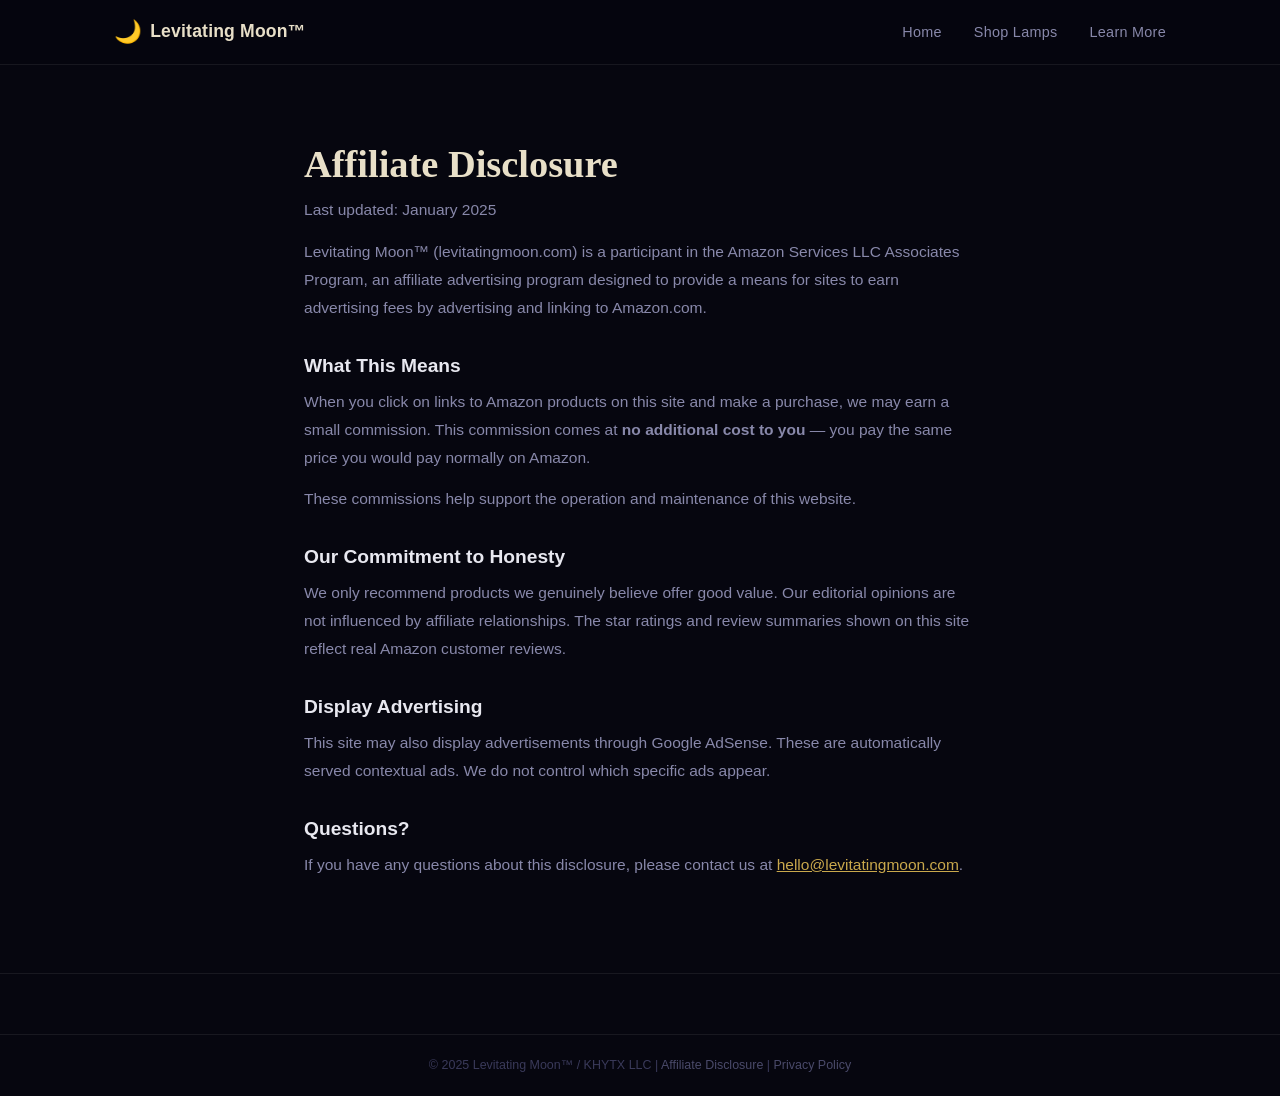
==== affiliate-disclosure.html @ 69dfb187 "Initial commit - levitatingmoon.com affiliate site" ====
<!DOCTYPE html>
<html lang="en">
<head>
  <meta charset="UTF-8" />
  <meta name="viewport" content="width=device-width, initial-scale=1.0" />
  <title>Affiliate Disclosure – Levitating Moon™</title>
  <meta name="robots" content="noindex, follow" />
  <link rel="stylesheet" href="style.css" />
  <link rel="stylesheet" href="legal.css" />
</head>
<body>
  <header class="site-header">
    <nav class="nav-inner">
      <a href="/" class="logo">
        <span class="logo-icon">🌙</span>
        <span class="logo-text">Levitating Moon™</span>
      </a>
      <ul class="nav-links">
        <li><a href="/">Home</a></li>
        <li><a href="shop.html">Shop Lamps</a></li>
        <li><a href="blog.html">Learn More</a></li>
      </ul>
    </nav>
  </header>

  <main class="legal-main">
    <div class="container legal-container">
      <h1>Affiliate Disclosure</h1>
      <p class="legal-date">Last updated: January 2025</p>

      <p>Levitating Moon™ (levitatingmoon.com) is a participant in the Amazon Services LLC Associates Program, an affiliate advertising program designed to provide a means for sites to earn advertising fees by advertising and linking to Amazon.com.</p>

      <h2>What This Means</h2>
      <p>When you click on links to Amazon products on this site and make a purchase, we may earn a small commission. This commission comes at <strong>no additional cost to you</strong> — you pay the same price you would pay normally on Amazon.</p>
      <p>These commissions help support the operation and maintenance of this website.</p>

      <h2>Our Commitment to Honesty</h2>
      <p>We only recommend products we genuinely believe offer good value. Our editorial opinions are not influenced by affiliate relationships. The star ratings and review summaries shown on this site reflect real Amazon customer reviews.</p>

      <h2>Display Advertising</h2>
      <p>This site may also display advertisements through Google AdSense. These are automatically served contextual ads. We do not control which specific ads appear.</p>

      <h2>Questions?</h2>
      <p>If you have any questions about this disclosure, please contact us at <a href="mailto:hello@levitatingmoon.com">hello@levitatingmoon.com</a>.</p>
    </div>
  </main>

  <footer class="site-footer">
    <div class="footer-bottom">
      <p>© 2025 Levitating Moon™ / KHYTX LLC | <a href="affiliate-disclosure.html">Affiliate Disclosure</a> | <a href="privacy.html">Privacy Policy</a></p>
    </div>
  </footer>
</body>
</html>
---- style.css ----
/* ===== RESET & BASE ===== */
*, *::before, *::after { box-sizing: border-box; margin: 0; padding: 0; }

:root {
  --bg: #06060f;
  --bg2: #0d0d1a;
  --bg3: #111128;
  --surface: #14142b;
  --surface2: #1a1a35;
  --border: rgba(255,255,255,0.07);
  --moon: #e8dfc8;
  --moon-glow: #fffbe0;
  --gold: #c9a84c;
  --gold-light: #f0d07a;
  --text: #e8e8f0;
  --text-muted: #8888aa;
  --amazon: #ff9900;
  --amazon-hover: #e68a00;
  --accent: #7b6fff;
  --radius: 16px;
  --radius-sm: 8px;
  --shadow: 0 8px 40px rgba(0,0,0,0.6);
  --font: 'Georgia', 'Times New Roman', serif;
  --font-sans: -apple-system, BlinkMacSystemFont, 'Segoe UI', sans-serif;
}

html { scroll-behavior: smooth; }

body {
  background: var(--bg);
  color: var(--text);
  font-family: var(--font-sans);
  line-height: 1.7;
  overflow-x: hidden;
}

a { color: inherit; text-decoration: none; }

img { max-width: 100%; }

/* ===== CONTAINER ===== */
.container {
  max-width: 1100px;
  margin: 0 auto;
  padding: 0 24px;
}

/* ===== SECTION ===== */
.section {
  padding: 90px 0;
}

/* ===== HEADER / NAV ===== */
.site-header {
  position: fixed;
  top: 0; left: 0; right: 0;
  z-index: 100;
  background: rgba(6,6,15,0.85);
  backdrop-filter: blur(12px);
  border-bottom: 1px solid var(--border);
}

.nav-inner {
  max-width: 1100px;
  margin: 0 auto;
  padding: 0 24px;
  height: 64px;
  display: flex;
  align-items: center;
  justify-content: space-between;
}

.logo {
  display: flex;
  align-items: center;
  gap: 8px;
  font-size: 1.1rem;
  font-weight: 700;
  color: var(--moon);
  letter-spacing: 0.01em;
}

.logo-icon { font-size: 1.4rem; }

.nav-links {
  list-style: none;
  display: flex;
  gap: 32px;
}

.nav-links a {
  font-size: 0.9rem;
  color: var(--text-muted);
  transition: color 0.2s;
  letter-spacing: 0.02em;
}

.nav-links a:hover { color: var(--text); }

/* ===== BUTTONS ===== */
.btn {
  display: inline-block;
  padding: 13px 28px;
  border-radius: 50px;
  font-size: 0.95rem;
  font-weight: 600;
  cursor: pointer;
  transition: all 0.2s ease;
  letter-spacing: 0.02em;
}

.btn-primary {
  background: linear-gradient(135deg, var(--gold), var(--gold-light));
  color: #0a0808;
}

.btn-primary:hover {
  transform: translateY(-2px);
  box-shadow: 0 8px 24px rgba(201,168,76,0.35);
}

.btn-ghost {
  background: transparent;
  color: var(--text-muted);
  border: 1px solid var(--border);
}

.btn-ghost:hover {
  color: var(--text);
  border-color: rgba(255,255,255,0.25);
  background: rgba(255,255,255,0.04);
}

.btn-amazon {
  background: var(--amazon);
  color: #000;
  display: block;
  text-align: center;
  border-radius: var(--radius-sm);
  font-weight: 700;
  font-size: 0.9rem;
  margin-top: 14px;
}

.btn-amazon:hover {
  background: var(--amazon-hover);
  transform: translateY(-1px);
}

/* ===== SECTION LABELS ===== */
.section-tag {
  font-size: 0.78rem;
  font-weight: 700;
  letter-spacing: 0.14em;
  text-transform: uppercase;
  color: var(--gold);
  margin-bottom: 10px;
}

.section-sub {
  color: var(--text-muted);
  max-width: 560px;
  margin: 12px 0 40px;
  font-size: 1.05rem;
}

h1, h2, h3, h4 { font-family: var(--font); line-height: 1.25; }

h1 { font-size: clamp(2.2rem, 5vw, 3.6rem); color: var(--moon); }
h2 { font-size: clamp(1.7rem, 3.5vw, 2.5rem); color: var(--moon); margin-bottom: 14px; }
h3 { font-size: 1.2rem; color: var(--text); margin-bottom: 8px; }

/* ===== HERO ===== */
.hero {
  min-height: 100vh;
  display: flex;
  align-items: center;
  justify-content: center;
  position: relative;
  overflow: hidden;
  padding: 120px 24px 80px;
}

.hero-bg {
  position: absolute;
  inset: 0;
  background:
    radial-gradient(ellipse 80% 60% at 70% 50%, rgba(100,80,200,0.15) 0%, transparent 60%),
    radial-gradient(ellipse 60% 80% at 30% 30%, rgba(30,20,80,0.4) 0%, transparent 60%),
    var(--bg);
}

/* Stars */
.hero-bg::before {
  content: '';
  position: absolute;
  inset: 0;
  background-image:
    radial-gradient(1px 1px at 10% 15%, rgba(255,255,255,0.6) 0%, transparent 100%),
    radial-gradient(1px 1px at 25% 40%, rgba(255,255,255,0.4) 0%, transparent 100%),
    radial-gradient(1px 1px at 45% 20%, rgba(255,255,255,0.7) 0%, transparent 100%),
    radial-gradient(1px 1px at 60% 55%, rgba(255,255,255,0.3) 0%, transparent 100%),
    radial-gradient(1px 1px at 75% 10%, rgba(255,255,255,0.6) 0%, transparent 100%),
    radial-gradient(1px 1px at 85% 35%, rgba(255,255,255,0.5) 0%, transparent 100%),
    radial-gradient(1px 1px at 15% 70%, rgba(255,255,255,0.4) 0%, transparent 100%),
    radial-gradient(1px 1px at 90% 75%, rgba(255,255,255,0.3) 0%, transparent 100%),
    radial-gradient(1px 1px at 50% 80%, rgba(255,255,255,0.6) 0%, transparent 100%),
    radial-gradient(1px 1px at 35% 90%, rgba(255,255,255,0.4) 0%, transparent 100%),
    radial-gradient(1.5px 1.5px at 5% 50%, rgba(255,255,255,0.5) 0%, transparent 100%),
    radial-gradient(1px 1px at 70% 90%, rgba(255,255,255,0.5) 0%, transparent 100%);
}

.hero-content {
  position: relative;
  z-index: 2;
  max-width: 580px;
  flex: 1;
}

.hero-tag {
  font-size: 0.78rem;
  font-weight: 700;
  letter-spacing: 0.16em;
  text-transform: uppercase;
  color: var(--gold);
  margin-bottom: 16px;
}

.hero-sub {
  color: var(--text-muted);
  font-size: 1.15rem;
  margin: 20px 0 36px;
  line-height: 1.7;
  max-width: 480px;
}

.hero-content .btn + .btn { margin-left: 14px; }

.hero-moon {
  position: relative;
  z-index: 2;
  display: flex;
  flex-direction: column;
  align-items: center;
  gap: 0;
  flex-shrink: 0;
  margin-left: 60px;
}

/* CSS Moon Orb */
.moon-orb {
  width: 220px;
  height: 220px;
  border-radius: 50%;
  background: radial-gradient(circle at 35% 35%, #f5f0e0 0%, #ddd5b8 35%, #b8a870 65%, #8a7a50 100%);
  box-shadow:
    0 0 60px 20px rgba(232,223,200,0.15),
    0 0 120px 40px rgba(232,223,200,0.08),
    inset -30px -20px 50px rgba(0,0,0,0.5),
    inset 10px 10px 30px rgba(255,255,240,0.15);
  position: relative;
  animation: float 4s ease-in-out infinite;
}

.moon-surface {
  position: absolute;
  inset: 0;
  border-radius: 50%;
  background:
    radial-gradient(circle at 30% 30%, rgba(0,0,0,0.2) 0%, transparent 30%),
    radial-gradient(circle at 65% 45%, rgba(0,0,0,0.15) 0%, transparent 20%),
    radial-gradient(circle at 50% 70%, rgba(0,0,0,0.1) 0%, transparent 25%),
    radial-gradient(circle at 20% 65%, rgba(0,0,0,0.12) 0%, transparent 18%),
    radial-gradient(circle at 75% 25%, rgba(0,0,0,0.08) 0%, transparent 15%);
}

.moon-glow {
  position: absolute;
  inset: -20px;
  border-radius: 50%;
  background: radial-gradient(circle, rgba(255,251,224,0.12) 40%, transparent 70%);
  pointer-events: none;
}

.moon-base {
  width: 240px;
  height: 28px;
  background: radial-gradient(ellipse at center, #2a2a4a 0%, #111128 60%, transparent 90%);
  border-radius: 50%;
  margin-top: 18px;
  opacity: 0.9;
  position: relative;
}

.moon-base::before {
  content: '';
  position: absolute;
  top: 4px; left: 50%; transform: translateX(-50%);
  width: 80px; height: 6px;
  background: linear-gradient(90deg, transparent, rgba(255,255,200,0.15), transparent);
  border-radius: 50%;
}

@keyframes float {
  0%, 100% { transform: translateY(0px); }
  50% { transform: translateY(-18px); }
}

/* ===== PRODUCTS ===== */
.products-section {
  background: var(--bg2);
}

.products-section .section-sub { margin-bottom: 48px; }

.products-grid {
  display: grid;
  grid-template-columns: repeat(auto-fit, minmax(300px, 1fr));
  gap: 24px;
}

.product-card {
  background: var(--surface);
  border: 1px solid var(--border);
  border-radius: var(--radius);
  padding: 28px;
  position: relative;
  transition: transform 0.2s, box-shadow 0.2s;
}

.product-card:hover {
  transform: translateY(-4px);
  box-shadow: var(--shadow);
}

.product-badge {
  position: absolute;
  top: 20px; right: 20px;
  background: var(--gold);
  color: #0a0808;
  font-size: 0.72rem;
  font-weight: 800;
  letter-spacing: 0.08em;
  text-transform: uppercase;
  padding: 4px 10px;
  border-radius: 50px;
}

.product-img {
  width: 100%;
  height: 160px;
  border-radius: var(--radius-sm);
  margin-bottom: 20px;
}

.moon-img-lg {
  background:
    radial-gradient(circle at 40% 35%, #f0e8d0 0%, #c8ba90 40%, #8a7a50 80%, #2a2030 100%),
    linear-gradient(135deg, #1a1a35 0%, #2a2a50 100%);
  position: relative;
  display: flex;
  align-items: center;
  justify-content: center;
  overflow: hidden;
}

.moon-img-lg::after,
.moon-img-sm::after,
.galaxy-img::after {
  content: '';
  position: absolute;
  inset: 0;
  background: inherit;
}

.moon-img-lg {
  background: linear-gradient(135deg, #1a1a35, #2a2a50);
  position: relative;
}

.moon-img-lg::before {
  content: '';
  position: absolute;
  width: 90px; height: 90px;
  border-radius: 50%;
  background: radial-gradient(circle at 35% 35%, #f5f0e0 0%, #ddd5b8 40%, #a0905a 80%, #6a5a30 100%);
  box-shadow: 0 0 30px 10px rgba(232,223,200,0.2), inset -12px -8px 20px rgba(0,0,0,0.4);
  top: 50%; left: 50%; transform: translate(-50%, -50%);
  animation: float 4s ease-in-out infinite;
}

.moon-img-sm {
  background: linear-gradient(135deg, #1a1a35, #2a2a50);
  position: relative;
}

.moon-img-sm::before {
  content: '';
  position: absolute;
  width: 60px; height: 60px;
  border-radius: 50%;
  background: radial-gradient(circle at 35% 35%, #f5f0e0 0%, #ddd5b8 40%, #a0905a 80%, #6a5a30 100%);
  box-shadow: 0 0 20px 8px rgba(232,223,200,0.18), inset -8px -6px 15px rgba(0,0,0,0.4);
  top: 50%; left: 50%; transform: translate(-50%, -60%);
  animation: float 3.5s ease-in-out infinite;
}

.galaxy-img {
  background: radial-gradient(ellipse at 40% 50%, rgba(120,80,220,0.6) 0%, rgba(40,20,100,0.8) 40%, #0a0818 80%);
  position: relative;
  overflow: hidden;
}

.galaxy-img::before {
  content: '';
  position: absolute;
  width: 80px; height: 80px;
  border-radius: 50%;
  background: radial-gradient(ellipse at center, rgba(150,100,255,0.9) 0%, rgba(80,40,180,0.7) 50%, rgba(20,10,60,0.5) 100%);
  box-shadow: 0 0 30px 15px rgba(120,80,220,0.3);
  top: 50%; left: 50%; transform: translate(-50%, -50%);
  animation: float 4.5s ease-in-out infinite;
}

.product-info p {
  color: var(--text-muted);
  font-size: 0.93rem;
  margin-bottom: 10px;
}

.product-stars {
  color: var(--gold);
  font-size: 0.9rem;
  margin-bottom: 4px;
}

.product-stars span {
  color: var(--text-muted);
  font-size: 0.82rem;
}

.affiliate-notice {
  color: var(--text-muted);
  font-size: 0.78rem;
  margin-top: 32px;
  text-align: center;
}

/* ===== HOW IT WORKS ===== */
.how-section { background: var(--bg); }

.how-grid {
  display: grid;
  grid-template-columns: 1fr 1fr;
  gap: 60px;
  align-items: center;
}

.how-text p {
  color: var(--text-muted);
  margin-bottom: 16px;
  font-size: 1rem;
}

.how-text .btn { margin-top: 8px; }

.how-visual {
  display: flex;
  justify-content: center;
}

.how-diagram {
  position: relative;
  width: 220px;
  height: 280px;
  display: flex;
  flex-direction: column;
  align-items: center;
  justify-content: center;
}

.diagram-moon {
  width: 90px; height: 90px;
  border-radius: 50%;
  background: radial-gradient(circle at 35% 35%, #f5f0e0 0%, #c8ba90 50%, #8a7a50 100%);
  box-shadow: 0 0 30px 10px rgba(232,223,200,0.15), inset -10px -8px 20px rgba(0,0,0,0.4);
  animation: float 4s ease-in-out infinite;
  z-index: 2;
}

.diagram-field {
  width: 180px; height: 80px;
  background: radial-gradient(ellipse at center, rgba(123,111,255,0.08) 0%, transparent 70%);
  border: 1px dashed rgba(123,111,255,0.25);
  border-radius: 50%;
  margin: 8px 0;
  z-index: 1;
}

.diagram-base {
  width: 120px; height: 20px;
  background: linear-gradient(135deg, #2a2a55, #1a1a35);
  border-radius: 50px;
  box-shadow: 0 0 20px rgba(123,111,255,0.2);
  z-index: 2;
}

.diagram-label {
  position: absolute;
  font-size: 0.72rem;
  color: var(--text-muted);
  letter-spacing: 0.06em;
  font-weight: 600;
  white-space: nowrap;
  left: 50%; transform: translateX(-50%);
}

.diagram-label.top { top: 0; }
.diagram-label.bottom { bottom: 0; }

/* ===== TESTIMONIALS ===== */
.testimonials-section { background: var(--bg2); }

.testimonials-grid {
  display: grid;
  grid-template-columns: repeat(auto-fit, minmax(280px, 1fr));
  gap: 20px;
  margin-top: 40px;
}

.testimonial-card {
  background: var(--surface);
  border: 1px solid var(--border);
  border-radius: var(--radius);
  padding: 28px;
}

.testimonial-card .stars {
  color: var(--gold);
  font-size: 1rem;
  margin-bottom: 12px;
}

.testimonial-card p {
  color: var(--text-muted);
  font-size: 0.97rem;
  font-style: italic;
  margin-bottom: 16px;
  line-height: 1.65;
}

.reviewer {
  font-size: 0.8rem;
  color: #5a5a7a;
  font-weight: 600;
}

/* ===== ABOUT ===== */
.about-section { background: var(--bg3); }

.about-inner {
  display: grid;
  grid-template-columns: 1fr auto;
  gap: 60px;
  align-items: center;
}

.about-text p {
  color: var(--text-muted);
  margin-bottom: 16px;
  font-size: 1rem;
}

.about-moon-wrap {
  display: flex;
  align-items: center;
  justify-content: center;
}

.about-moon {
  width: 160px; height: 160px;
  border-radius: 50%;
  background: radial-gradient(circle at 35% 35%, #f5f0e0 0%, #ddd5b8 35%, #b8a870 65%, #8a7a50 100%);
  box-shadow:
    0 0 50px 16px rgba(232,223,200,0.1),
    inset -20px -14px 40px rgba(0,0,0,0.5);
  animation: float 5s ease-in-out infinite;
}

/* ===== GIFT SECTION ===== */
.gift-section {
  background: linear-gradient(135deg, #0f0f25, #1a1040);
  text-align: center;
  padding: 80px 24px;
}

.gift-inner {
  max-width: 600px;
  margin: 0 auto;
}

.gift-inner p {
  color: var(--text-muted);
  font-size: 1.05rem;
  margin: 16px 0 32px;
}

/* ===== FOOTER ===== */
.site-footer {
  background: var(--bg);
  border-top: 1px solid var(--border);
  padding-top: 60px;
}

.footer-inner {
  display: grid;
  grid-template-columns: 2fr 1fr 1fr;
  gap: 40px;
  padding-bottom: 40px;
}

.footer-brand .logo-icon { font-size: 1.6rem; }
.footer-brand .logo-text { font-size: 1.1rem; font-weight: 700; color: var(--moon); }

.footer-brand p {
  color: var(--text-muted);
  font-size: 0.9rem;
  margin-top: 10px;
  max-width: 260px;
  line-height: 1.6;
}

.footer-links h4 {
  font-family: var(--font-sans);
  font-size: 0.78rem;
  font-weight: 700;
  letter-spacing: 0.1em;
  text-transform: uppercase;
  color: var(--text-muted);
  margin-bottom: 16px;
}

.footer-links ul { list-style: none; }
.footer-links li { margin-bottom: 10px; }
.footer-links a { color: var(--text-muted); font-size: 0.9rem; transition: color 0.2s; }
.footer-links a:hover { color: var(--text); }

.footer-bottom {
  border-top: 1px solid var(--border);
  padding: 20px 24px;
  text-align: center;
}

.footer-bottom p {
  color: #3a3a5a;
  font-size: 0.78rem;
}

.footer-bottom a { color: #4a4a6a; }
.footer-bottom a:hover { color: var(--text-muted); }

/* ===== RESPONSIVE ===== */
@media (max-width: 900px) {
  .hero { flex-direction: column; text-align: center; gap: 50px; }
  .hero-moon { margin-left: 0; }
  .hero-sub { max-width: 100%; }
  .how-grid { grid-template-columns: 1fr; }
  .how-visual { display: none; }
  .about-inner { grid-template-columns: 1fr; }
  .about-moon-wrap { display: none; }
  .footer-inner { grid-template-columns: 1fr 1fr; }
  .footer-brand { grid-column: 1 / -1; }
}

@media (max-width: 600px) {
  .nav-links { display: none; }
  .hero { padding: 100px 24px 60px; }
  .hero-content .btn + .btn { margin-left: 0; margin-top: 12px; display: block; text-align: center; }
  .moon-orb { width: 160px; height: 160px; }
  .moon-base { width: 180px; }
  .section { padding: 60px 0; }
  .footer-inner { grid-template-columns: 1fr; }
}
---- legal.css ----
/* ===== LEGAL PAGES ===== */
.legal-main {
  padding-top: 80px;
  background: var(--bg);
  min-height: 80vh;
}

.legal-container {
  max-width: 720px;
  padding: 60px 24px 80px;
}

.legal-container h1 {
  font-size: clamp(1.8rem, 4vw, 2.4rem);
  margin-bottom: 8px;
}

.legal-date {
  color: var(--text-muted);
  font-size: 0.85rem;
  margin-bottom: 36px;
}

.legal-container h2 {
  font-size: 1.2rem;
  font-family: var(--font-sans);
  font-weight: 700;
  color: var(--text);
  margin: 32px 0 10px;
}

.legal-container h3 {
  font-size: 1rem;
  font-family: var(--font-sans);
  font-weight: 700;
  color: var(--text-muted);
  margin: 20px 0 8px;
}

.legal-container p {
  color: var(--text-muted);
  font-size: 0.97rem;
  line-height: 1.8;
  margin-bottom: 14px;
}

.legal-container a {
  color: var(--gold);
  text-decoration: underline;
}

.legal-container a:hover { color: var(--gold-light); }
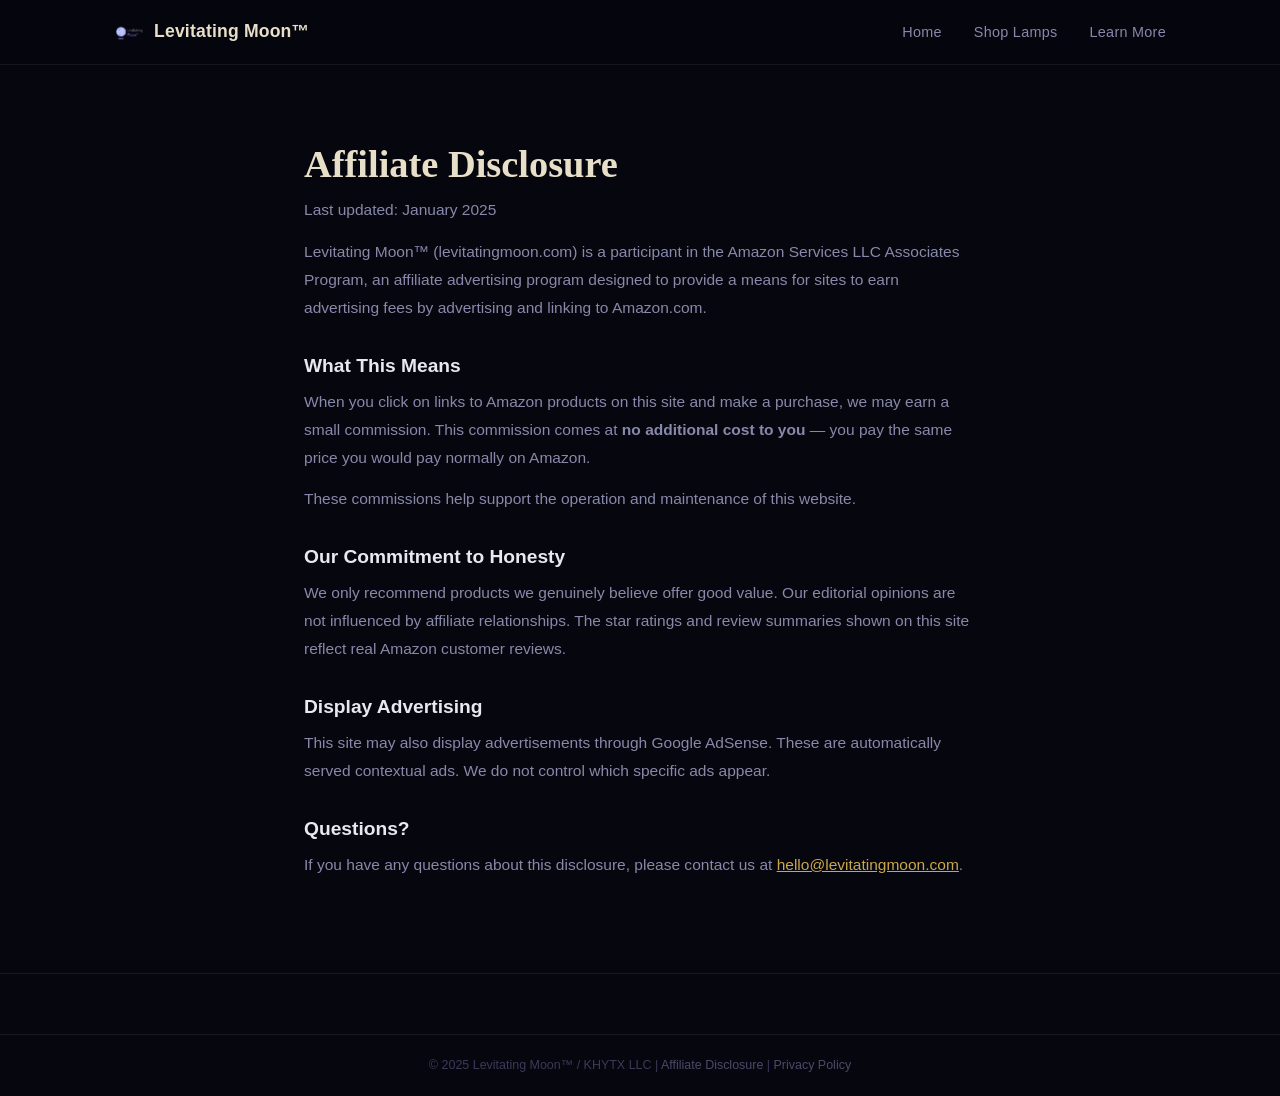
==== commit cac14c8d: "Update site with real media assets, official branding, and enhanced content" ====
--- a/affiliate-disclosure.html
+++ b/affiliate-disclosure.html
@@ -5,6 +5,7 @@
   <meta name="viewport" content="width=device-width, initial-scale=1.0" />
   <title>Affiliate Disclosure – Levitating Moon™</title>
   <meta name="robots" content="noindex, follow" />
+  <link rel="icon" type="image/png" href="assets/favicon.png" />
   <link rel="stylesheet" href="style.css" />
   <link rel="stylesheet" href="legal.css" />
 </head>
@@ -12,7 +13,7 @@
   <header class="site-header">
     <nav class="nav-inner">
       <a href="/" class="logo">
-        <span class="logo-icon">🌙</span>
+        <img src="assets/logo.png" alt="Levitating Moon Logo" class="logo-img" style="height: 32px; width: auto;">
         <span class="logo-text">Levitating Moon™</span>
       </a>
       <ul class="nav-links">
--- a/style.css
+++ b/style.css
@@ -236,79 +236,65 @@
 
 .hero-content .btn + .btn { margin-left: 14px; }
 
-.hero-moon {
+.hero-video-wrap {
   position: relative;
   z-index: 2;
-  display: flex;
-  flex-direction: column;
-  align-items: center;
-  gap: 0;
-  flex-shrink: 0;
-  margin-left: 60px;
-}
-
-/* CSS Moon Orb */
-.moon-orb {
-  width: 220px;
-  height: 220px;
-  border-radius: 50%;
-  background: radial-gradient(circle at 35% 35%, #f5f0e0 0%, #ddd5b8 35%, #b8a870 65%, #8a7a50 100%);
-  box-shadow:
-    0 0 60px 20px rgba(232,223,200,0.15),
-    0 0 120px 40px rgba(232,223,200,0.08),
-    inset -30px -20px 50px rgba(0,0,0,0.5),
-    inset 10px 10px 30px rgba(255,255,240,0.15);
-  position: relative;
-  animation: float 4s ease-in-out infinite;
-}
-
-.moon-surface {
-  position: absolute;
-  inset: 0;
-  border-radius: 50%;
-  background:
-    radial-gradient(circle at 30% 30%, rgba(0,0,0,0.2) 0%, transparent 30%),
-    radial-gradient(circle at 65% 45%, rgba(0,0,0,0.15) 0%, transparent 20%),
-    radial-gradient(circle at 50% 70%, rgba(0,0,0,0.1) 0%, transparent 25%),
-    radial-gradient(circle at 20% 65%, rgba(0,0,0,0.12) 0%, transparent 18%),
-    radial-gradient(circle at 75% 25%, rgba(0,0,0,0.08) 0%, transparent 15%);
-}
-
-.moon-glow {
-  position: absolute;
-  inset: -20px;
-  border-radius: 50%;
-  background: radial-gradient(circle, rgba(255,251,224,0.12) 40%, transparent 70%);
-  pointer-events: none;
-}
-
-.moon-base {
-  width: 240px;
+  flex: 1;
+  max-width: 500px;
+  margin-left: 40px;
+  border-radius: var(--radius);
+  overflow: hidden;
+  box-shadow: 0 20px 50px rgba(0,0,0,0.5);
+}
+
+.hero-video {
+  width: 100%;
+  height: auto;
+  display: block;
+}
+
+/* ===== AS SEEN ON ===== */
+.as-seen-on {
+  padding: 40px 0;
+  background: var(--bg2);
+  border-top: 1px solid var(--border);
+  border-bottom: 1px solid var(--border);
+  text-align: center;
+}
+
+.as-seen-text {
+  font-size: 0.72rem;
+  font-weight: 700;
+  letter-spacing: 0.12em;
+  text-transform: uppercase;
+  color: var(--text-muted);
+  margin-bottom: 24px;
+}
+
+.as-seen-logos {
+  display: flex;
+  align-items: center;
+  justify-content: center;
+  gap: 40px;
+  flex-wrap: wrap;
+}
+
+.as-seen-logos img {
   height: 28px;
-  background: radial-gradient(ellipse at center, #2a2a4a 0%, #111128 60%, transparent 90%);
-  border-radius: 50%;
-  margin-top: 18px;
+  width: auto;
+  opacity: 0.5;
+  filter: grayscale(1);
+  transition: opacity 0.3s, filter 0.3s;
+}
+
+.as-seen-logos img:hover {
   opacity: 0.9;
-  position: relative;
-}
-
-.moon-base::before {
-  content: '';
-  position: absolute;
-  top: 4px; left: 50%; transform: translateX(-50%);
-  width: 80px; height: 6px;
-  background: linear-gradient(90deg, transparent, rgba(255,255,200,0.15), transparent);
-  border-radius: 50%;
-}
-
-@keyframes float {
-  0%, 100% { transform: translateY(0px); }
-  50% { transform: translateY(-18px); }
+  filter: grayscale(0);
 }
 
 /* ===== PRODUCTS ===== */
 .products-section {
-  background: var(--bg2);
+  background: var(--bg);
 }
 
 .products-section .section-sub { margin-bottom: 48px; }
@@ -344,6 +330,15 @@
   text-transform: uppercase;
   padding: 4px 10px;
   border-radius: 50px;
+  z-index: 5;
+}
+
+.product-img-real {
+  width: 100%;
+  height: 240px;
+  object-fit: cover;
+  border-radius: var(--radius-sm);
+  margin-bottom: 20px;
 }
 
 .product-img {
@@ -560,7 +555,7 @@
 
 .about-inner {
   display: grid;
-  grid-template-columns: 1fr auto;
+  grid-template-columns: 1fr 1fr;
   gap: 60px;
   align-items: center;
 }
@@ -571,20 +566,18 @@
   font-size: 1rem;
 }
 
-.about-moon-wrap {
+.about-image-wrap {
   display: flex;
   align-items: center;
   justify-content: center;
 }
 
-.about-moon {
-  width: 160px; height: 160px;
-  border-radius: 50%;
-  background: radial-gradient(circle at 35% 35%, #f5f0e0 0%, #ddd5b8 35%, #b8a870 65%, #8a7a50 100%);
-  box-shadow:
-    0 0 50px 16px rgba(232,223,200,0.1),
-    inset -20px -14px 40px rgba(0,0,0,0.5);
-  animation: float 5s ease-in-out infinite;
+.about-image {
+  width: 100%;
+  max-width: 440px;
+  height: auto;
+  border-radius: var(--radius);
+  box-shadow: var(--shadow);
 }
 
 /* ===== GIFT SECTION ===== */
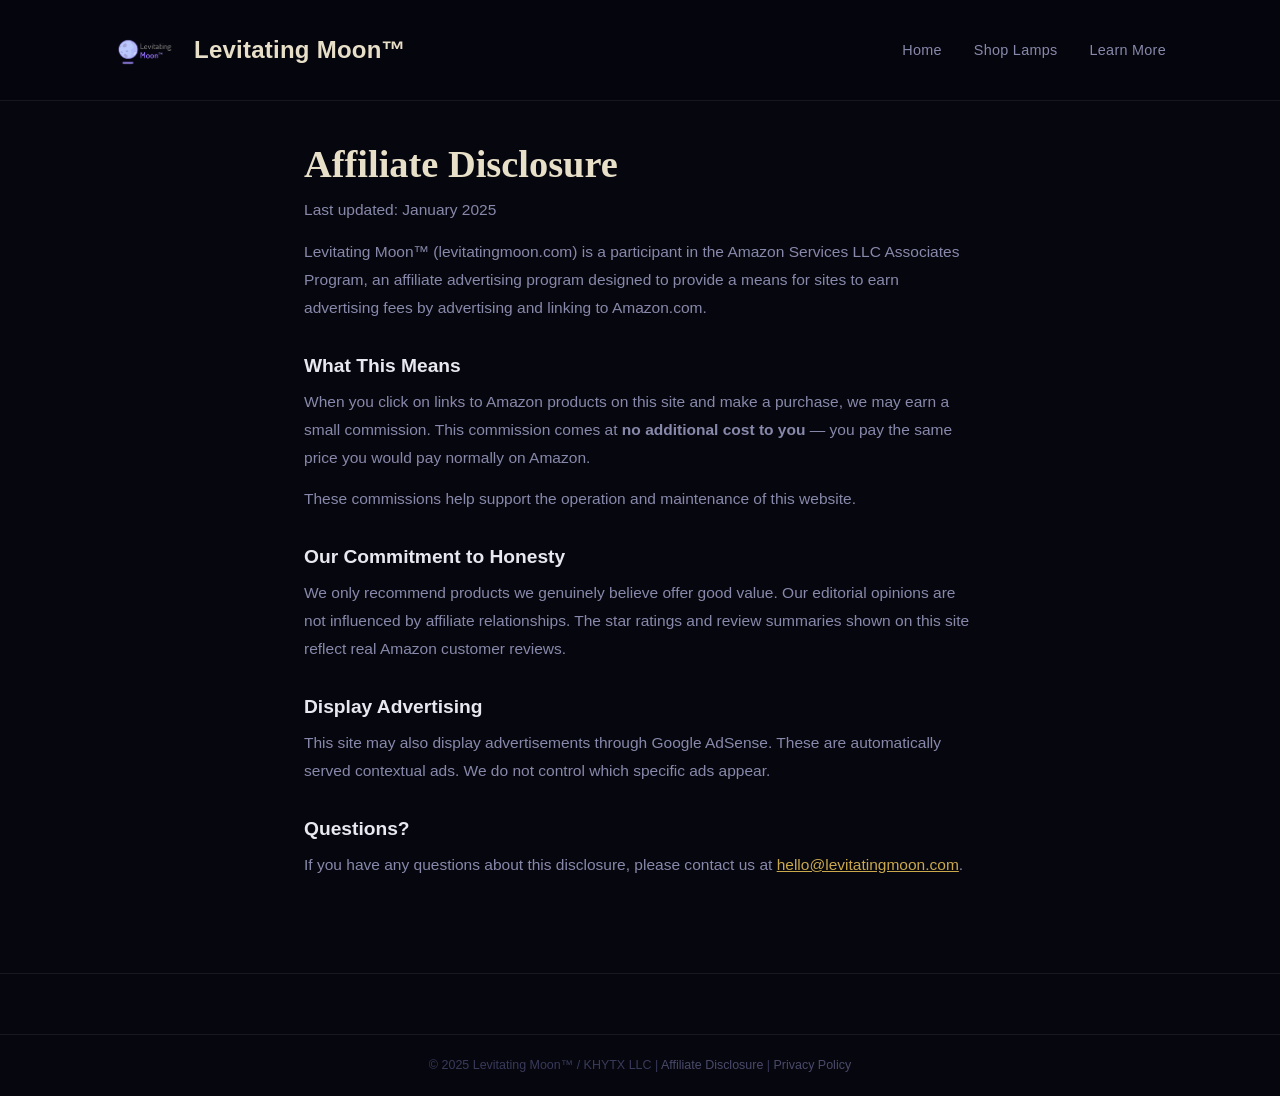
==== commit 69f356b9: "Enhance branding: Enlarge logo to 64px, adjust header spacing to 100px, and apply Firefox compatibil" ====
--- a/affiliate-disclosure.html
+++ b/affiliate-disclosure.html
@@ -13,7 +13,7 @@
   <header class="site-header">
     <nav class="nav-inner">
       <a href="/" class="logo">
-        <img src="assets/logo.png" alt="Levitating Moon Logo" class="logo-img" style="height: 32px; width: auto;">
+        <img src="assets/logo.png" alt="Levitating Moon Logo" class="logo-img" width="64" height="64">
         <span class="logo-text">Levitating Moon™</span>
       </a>
       <ul class="nav-links">
--- a/style.css
+++ b/style.css
@@ -56,6 +56,7 @@
   top: 0; left: 0; right: 0;
   z-index: 100;
   background: rgba(6,6,15,0.85);
+  -webkit-backdrop-filter: blur(12px);
   backdrop-filter: blur(12px);
   border-bottom: 1px solid var(--border);
 }
@@ -64,7 +65,7 @@
   max-width: 1100px;
   margin: 0 auto;
   padding: 0 24px;
-  height: 64px;
+  height: 100px;
   display: flex;
   align-items: center;
   justify-content: space-between;
@@ -73,14 +74,17 @@
 .logo {
   display: flex;
   align-items: center;
-  gap: 8px;
-  font-size: 1.1rem;
+  gap: 16px;
+  font-size: 1.5rem;
   font-weight: 700;
   color: var(--moon);
   letter-spacing: 0.01em;
 }
 
-.logo-icon { font-size: 1.4rem; }
+.logo-img {
+  display: block;
+  flex-shrink: 0;
+}
 
 .nav-links {
   list-style: none;
@@ -178,7 +182,7 @@
   justify-content: center;
   position: relative;
   overflow: hidden;
-  padding: 120px 24px 80px;
+  padding: 140px 24px 80px;
 }
 
 .hero-bg {
@@ -612,7 +616,22 @@
   padding-bottom: 40px;
 }
 
-.footer-brand .logo-icon { font-size: 1.6rem; }
+.footer-brand {
+  display: flex;
+  flex-direction: column;
+  gap: 12px;
+}
+
+.footer-logo {
+  display: block;
+  opacity: 0.8;
+  transition: opacity 0.3s;
+}
+
+.footer-logo:hover {
+  opacity: 1;
+}
+
 .footer-brand .logo-text { font-size: 1.1rem; font-weight: 700; color: var(--moon); }
 
 .footer-brand p {
@@ -655,22 +674,20 @@
 /* ===== RESPONSIVE ===== */
 @media (max-width: 900px) {
   .hero { flex-direction: column; text-align: center; gap: 50px; }
-  .hero-moon { margin-left: 0; }
+  .hero-video-wrap { margin-left: 0; }
   .hero-sub { max-width: 100%; }
   .how-grid { grid-template-columns: 1fr; }
   .how-visual { display: none; }
   .about-inner { grid-template-columns: 1fr; }
-  .about-moon-wrap { display: none; }
+  .about-image-wrap { margin-top: 30px; }
   .footer-inner { grid-template-columns: 1fr 1fr; }
   .footer-brand { grid-column: 1 / -1; }
 }
 
 @media (max-width: 600px) {
   .nav-links { display: none; }
-  .hero { padding: 100px 24px 60px; }
+  .hero { padding: 160px 24px 80px; }
   .hero-content .btn + .btn { margin-left: 0; margin-top: 12px; display: block; text-align: center; }
-  .moon-orb { width: 160px; height: 160px; }
-  .moon-base { width: 180px; }
   .section { padding: 60px 0; }
   .footer-inner { grid-template-columns: 1fr; }
 }
